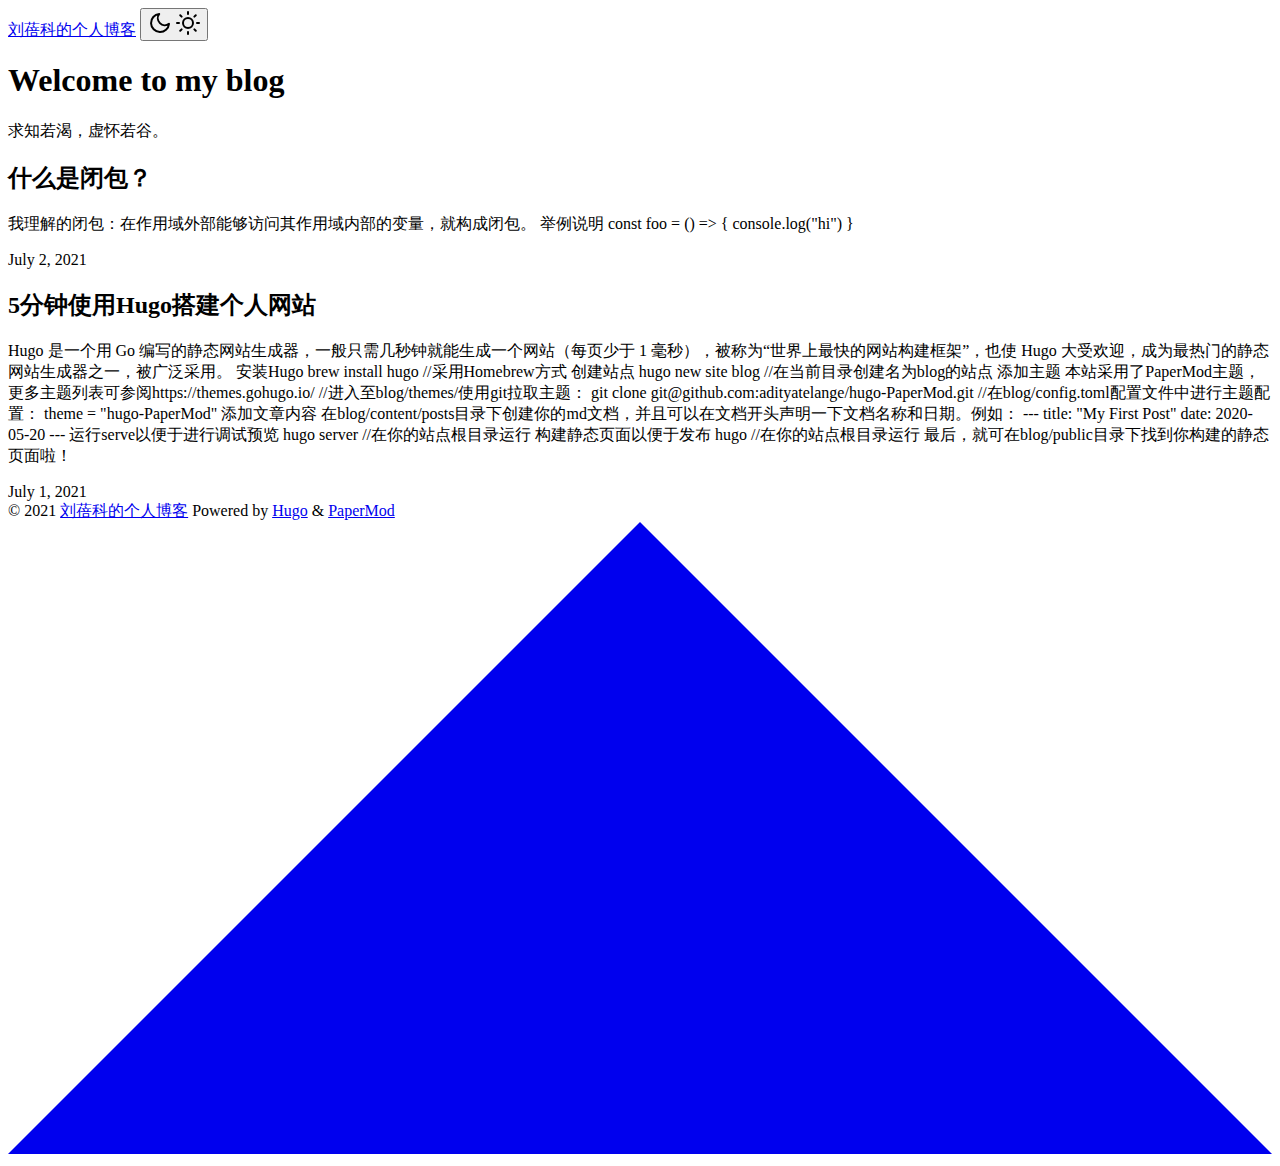
==== public/index.html @ 793da3c8 "优化了主题样式" ====
<!DOCTYPE html>
<html lang="en" dir="auto">

<head><meta charset="utf-8">
<meta http-equiv="X-UA-Compatible" content="IE=edge">
<meta name="viewport" content="width=device-width, initial-scale=1, shrink-to-fit=no">
<meta name="robots" content="index, follow">
<title>刘蓓科的个人博客</title>

<meta name="description" content="">
<meta name="author" content="">
<link rel="canonical" href="http://121.5.195.173/" />
<link crossorigin="anonymous" href="/assets/css/stylesheet.min.7fe3e4690ed84160eceedb380394e43861cdb2fbd72d5e98158e8aa9def7a2e9.css" integrity="sha256-f&#43;PkaQ7YQWDs7ts4A5TkOGHNsvvXLV6YFY6Kqd73ouk=" rel="preload stylesheet" as="style">
<link rel="icon" href="http://121.5.195.173/favicon.ico">
<link rel="icon" type="image/png" sizes="16x16" href="http://121.5.195.173/favicon-16x16.png">
<link rel="icon" type="image/png" sizes="32x32" href="http://121.5.195.173/favicon-32x32.png">
<link rel="apple-touch-icon" href="http://121.5.195.173/apple-touch-icon.png">
<link rel="mask-icon" href="http://121.5.195.173/safari-pinned-tab.svg">
<meta name="theme-color" content="#2e2e33">
<meta name="msapplication-TileColor" content="#2e2e33">
<meta name="generator" content="Hugo 0.85.0" />
<link rel="alternate" type="application/rss+xml" href="http://121.5.195.173/index.xml">
<meta property="og:title" content="刘蓓科的个人博客" />
<meta property="og:description" content="" />
<meta property="og:type" content="website" />
<meta property="og:url" content="http://121.5.195.173/" />

<meta name="twitter:card" content="summary"/>
<meta name="twitter:title" content="刘蓓科的个人博客"/>
<meta name="twitter:description" content=""/>

<script type="application/ld+json">
{
  "@context": "https://schema.org",
  "@type": "Organization",
  "name": "刘蓓科的个人博客",
  "url": "http://121.5.195.173/",
  "description": "",
  "thumbnailUrl": "http://121.5.195.173/favicon.ico",
  "sameAs": [
      
  ]
}
</script>
</head>

<body class="list" id="top">
<script>
    if (localStorage.getItem("pref-theme") === "dark") {
        document.body.classList.add('dark');
    } else if (localStorage.getItem("pref-theme") === "light") {
        document.body.classList.remove('dark')
    } else if (window.matchMedia('(prefers-color-scheme: dark)').matches) {
        document.body.classList.add('dark');
    }

</script>
<noscript>
    <style type="text/css">
        #theme-toggle,
        .top-link {
            display: none;
        }

    </style>
    <style>
        @media (prefers-color-scheme: dark) {
            :root {
                --theme: #1d1e20;
                --entry: #2e2e33;
                --primary: rgba(255, 255, 255, 0.84);
                --secondary: rgba(255, 255, 255, 0.56);
                --tertiary: rgba(255, 255, 255, 0.16);
                --content: rgba(255, 255, 255, 0.74);
                --hljs-bg: #2e2e33;
                --code-bg: #37383e;
                --border: #333;
            }

            .list {
                background: var(--theme);
            }

            .list:not(.dark)::-webkit-scrollbar-track {
                background: 0 0;
            }

            .list:not(.dark)::-webkit-scrollbar-thumb {
                border-color: var(--theme);
            }
        }

    </style>
</noscript>

<header class="header">
    <nav class="nav">
        <div class="logo">
            <a href="http://121.5.195.173/" accesskey="h" title="刘蓓科的个人博客 (Alt + H)">刘蓓科的个人博客</a>
            <span class="logo-switches">
                <button id="theme-toggle" accesskey="t" title="(Alt + T)">
                    <svg id="moon" xmlns="http://www.w3.org/2000/svg" width="24" height="24" viewBox="0 0 24 24"
                        fill="none" stroke="currentColor" stroke-width="2" stroke-linecap="round"
                        stroke-linejoin="round">
                        <path d="M21 12.79A9 9 0 1 1 11.21 3 7 7 0 0 0 21 12.79z"></path>
                    </svg>
                    <svg id="sun" xmlns="http://www.w3.org/2000/svg" width="24" height="24" viewBox="0 0 24 24"
                        fill="none" stroke="currentColor" stroke-width="2" stroke-linecap="round"
                        stroke-linejoin="round">
                        <circle cx="12" cy="12" r="5"></circle>
                        <line x1="12" y1="1" x2="12" y2="3"></line>
                        <line x1="12" y1="21" x2="12" y2="23"></line>
                        <line x1="4.22" y1="4.22" x2="5.64" y2="5.64"></line>
                        <line x1="18.36" y1="18.36" x2="19.78" y2="19.78"></line>
                        <line x1="1" y1="12" x2="3" y2="12"></line>
                        <line x1="21" y1="12" x2="23" y2="12"></line>
                        <line x1="4.22" y1="19.78" x2="5.64" y2="18.36"></line>
                        <line x1="18.36" y1="5.64" x2="19.78" y2="4.22"></line>
                    </svg>
                </button>
            </span>
        </div>
        <ul id="menu">
        </ul>
    </nav>
</header>
<main class="main"> 
<article class="first-entry home-info">
    <header class="entry-header">
        <h1>Welcome to my blog</h1>
    </header>
    <section class="entry-content">
        <p>求知若渴，虚怀若谷。</p>
    </section>
    <footer class="entry-footer">
        <div class="social-icons">
</div>

    </footer>
</article>

<article class="post-entry"> 
  <header class="entry-header">
    <h2>什么是闭包？
    </h2>
  </header>
  <section class="entry-content">
    <p>我理解的闭包：在作用域外部能够访问其作用域内部的变量，就构成闭包。
 举例说明 const foo = () =&gt; { console.log(&#34;hi&#34;) }   </p>
  </section>
  <footer class="entry-footer">July 2, 2021</footer>
  <a class="entry-link" aria-label="post link to 什么是闭包？" href="http://121.5.195.173/posts/21070702/"></a>
</article>

<article class="post-entry"> 
  <header class="entry-header">
    <h2>5分钟使用Hugo搭建个人网站
    </h2>
  </header>
  <section class="entry-content">
    <p>Hugo 是一个用 Go 编写的静态网站生成器，一般只需几秒钟就能生成一个网站（每页少于 1 毫秒），被称为“世界上最快的网站构建框架”，也使 Hugo 大受欢迎，成为最热门的静态网站生成器之一，被广泛采用。
 安装Hugo  brew install hugo //采用Homebrew方式 创建站点  hugo new site blog //在当前目录创建名为blog的站点 添加主题
本站采用了PaperMod主题，更多主题列表可参阅https://themes.gohugo.io/  //进入至blog/themes/使用git拉取主题： git clone git@github.com:adityatelange/hugo-PaperMod.git //在blog/config.toml配置文件中进行主题配置： theme = &#34;hugo-PaperMod&#34; 添加文章内容
在blog/content/posts目录下创建你的md文档，并且可以在文档开头声明一下文档名称和日期。例如：  --- title: &#34;My First Post&#34; date: 2020-05-20 --- 运行serve以便于进行调试预览  hugo server //在你的站点根目录运行 构建静态页面以便于发布  hugo //在你的站点根目录运行 最后，就可在blog/public目录下找到你构建的静态页面啦！</p>
  </section>
  <footer class="entry-footer">July 1, 2021</footer>
  <a class="entry-link" aria-label="post link to 5分钟使用Hugo搭建个人网站" href="http://121.5.195.173/posts/21070701/"></a>
</article>
    </main>
    
<footer class="footer">
    <span>&copy; 2021 <a href="http://121.5.195.173/">刘蓓科的个人博客</a></span>
    <span>
        Powered by
        <a href="https://gohugo.io/" rel="noopener noreferrer" target="_blank">Hugo</a> &
        <a href="https://git.io/hugopapermod" rel="noopener" target="_blank">PaperMod</a>
    </span>
</footer>
<a href="#top" aria-label="go to top" title="Go to Top (Alt + G)" class="top-link" id="top-link" accesskey="g">
    <svg xmlns="http://www.w3.org/2000/svg" viewBox="0 0 12 6" fill="currentColor">
        <path d="M12 6H0l6-6z" />
    </svg>
</a>

<script>
    let menu = document.getElementById('menu')
    menu.scrollLeft = localStorage.getItem("menu-scroll-position");
    menu.onscroll = function () {
        localStorage.setItem("menu-scroll-position", menu.scrollLeft);
    }

    document.querySelectorAll('a[href^="#"]').forEach(anchor => {
        anchor.addEventListener("click", function (e) {
            e.preventDefault();
            var id = this.getAttribute("href").substr(1);
            if (!window.matchMedia('(prefers-reduced-motion: reduce)').matches) {
                document.querySelector(`[id='${decodeURIComponent(id)}']`).scrollIntoView({
                    behavior: "smooth"
                });
            } else {
                document.querySelector(`[id='${decodeURIComponent(id)}']`).scrollIntoView();
            }
            if (id === "top") {
                history.replaceState(null, null, " ");
            } else {
                history.pushState(null, null, `#${id}`);
            }
        });
    });

</script>
<script>
    var mybutton = document.getElementById("top-link");
    window.onscroll = function () {
        if (document.body.scrollTop > 800 || document.documentElement.scrollTop > 800) {
            mybutton.style.visibility = "visible";
            mybutton.style.opacity = "1";
        } else {
            mybutton.style.visibility = "hidden";
            mybutton.style.opacity = "0";
        }
    };

</script>
<script>
    document.getElementById("theme-toggle").addEventListener("click", () => {
        if (document.body.className.includes("dark")) {
            document.body.classList.remove('dark');
            localStorage.setItem("pref-theme", 'light');
        } else {
            document.body.classList.add('dark');
            localStorage.setItem("pref-theme", 'dark');
        }
    })

</script>
</body>

</html>
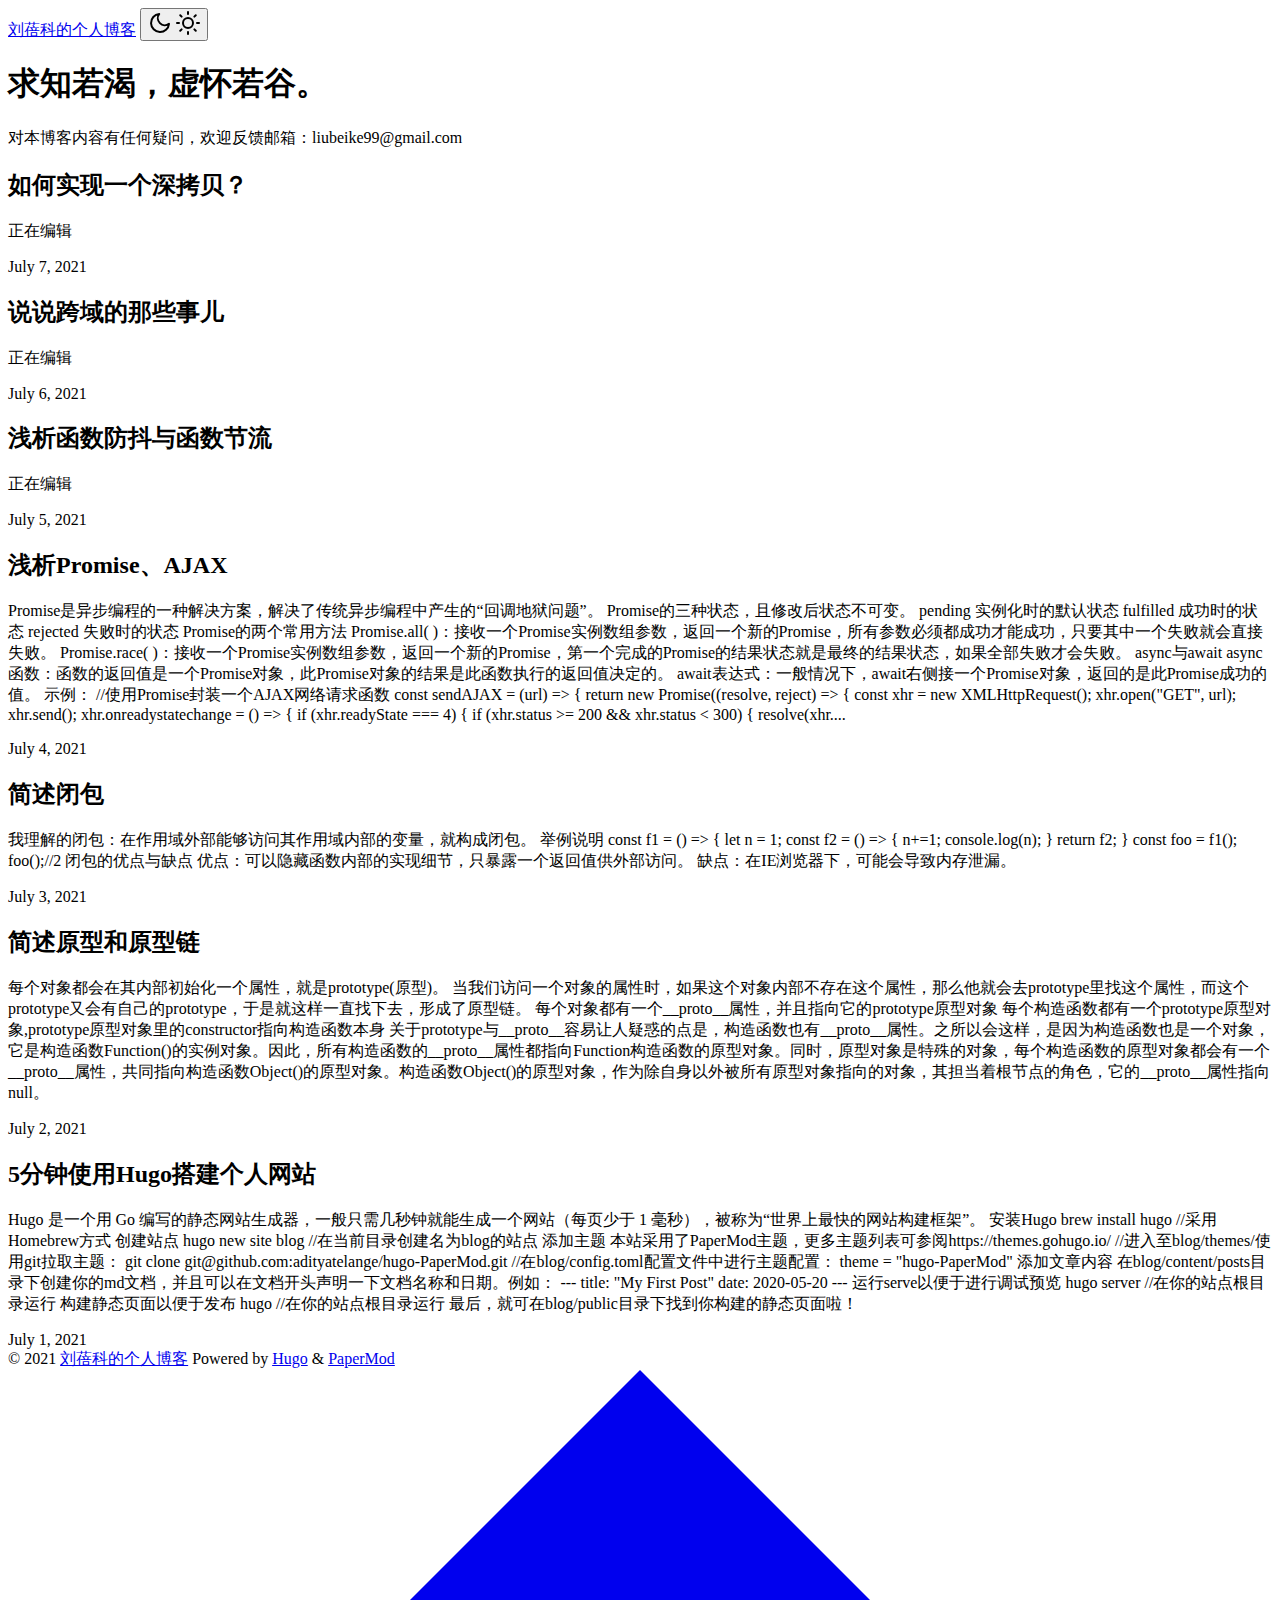
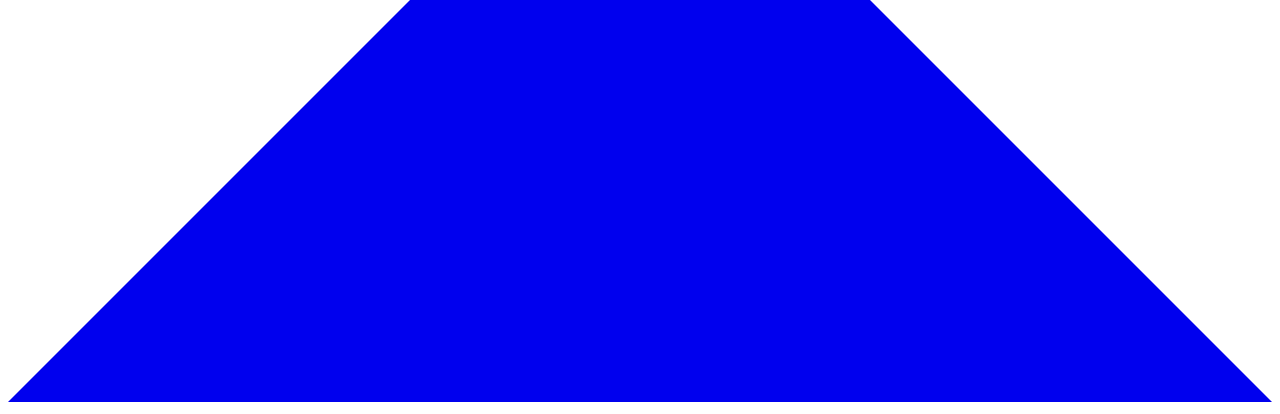
==== commit 79723952: "update" ====
--- a/public/index.html
+++ b/public/index.html
@@ -9,21 +9,21 @@
 
 <meta name="description" content="">
 <meta name="author" content="">
-<link rel="canonical" href="http://121.5.195.173/" />
-<link crossorigin="anonymous" href="/assets/css/stylesheet.min.7fe3e4690ed84160eceedb380394e43861cdb2fbd72d5e98158e8aa9def7a2e9.css" integrity="sha256-f&#43;PkaQ7YQWDs7ts4A5TkOGHNsvvXLV6YFY6Kqd73ouk=" rel="preload stylesheet" as="style">
-<link rel="icon" href="http://121.5.195.173/favicon.ico">
-<link rel="icon" type="image/png" sizes="16x16" href="http://121.5.195.173/favicon-16x16.png">
-<link rel="icon" type="image/png" sizes="32x32" href="http://121.5.195.173/favicon-32x32.png">
-<link rel="apple-touch-icon" href="http://121.5.195.173/apple-touch-icon.png">
-<link rel="mask-icon" href="http://121.5.195.173/safari-pinned-tab.svg">
+<link rel="canonical" href="http://liubeike.com/" />
+<link crossorigin="anonymous" href="/assets/css/stylesheet.min.671c9ff9f8b47b3d4146a86f7669e76e7c475fb47e0deb6c55bb01d63553b118.css" integrity="sha256-Zxyf&#43;fi0ez1BRqhvdmnnbnxHX7R&#43;DetsVbsB1jVTsRg=" rel="preload stylesheet" as="style">
+<link rel="icon" href="http://liubeike.com/favicon.ico">
+<link rel="icon" type="image/png" sizes="16x16" href="http://liubeike.com/favicon-16x16.png">
+<link rel="icon" type="image/png" sizes="32x32" href="http://liubeike.com/favicon-32x32.png">
+<link rel="apple-touch-icon" href="http://liubeike.com/apple-touch-icon.png">
+<link rel="mask-icon" href="http://liubeike.com/safari-pinned-tab.svg">
 <meta name="theme-color" content="#2e2e33">
 <meta name="msapplication-TileColor" content="#2e2e33">
 <meta name="generator" content="Hugo 0.85.0" />
-<link rel="alternate" type="application/rss+xml" href="http://121.5.195.173/index.xml">
+<link rel="alternate" type="application/rss+xml" href="http://liubeike.com/index.xml">
 <meta property="og:title" content="刘蓓科的个人博客" />
 <meta property="og:description" content="" />
 <meta property="og:type" content="website" />
-<meta property="og:url" content="http://121.5.195.173/" />
+<meta property="og:url" content="http://liubeike.com/" />
 
 <meta name="twitter:card" content="summary"/>
 <meta name="twitter:title" content="刘蓓科的个人博客"/>
@@ -34,9 +34,9 @@
   "@context": "https://schema.org",
   "@type": "Organization",
   "name": "刘蓓科的个人博客",
-  "url": "http://121.5.195.173/",
+  "url": "http://liubeike.com/",
   "description": "",
-  "thumbnailUrl": "http://121.5.195.173/favicon.ico",
+  "thumbnailUrl": "http://liubeike.com/favicon.ico",
   "sameAs": [
       
   ]
@@ -96,7 +96,7 @@
 <header class="header">
     <nav class="nav">
         <div class="logo">
-            <a href="http://121.5.195.173/" accesskey="h" title="刘蓓科的个人博客 (Alt + H)">刘蓓科的个人博客</a>
+            <a href="http://liubeike.com/" accesskey="h" title="刘蓓科的个人博客 (Alt + H)">刘蓓科的个人博客</a>
             <span class="logo-switches">
                 <button id="theme-toggle" accesskey="t" title="(Alt + T)">
                     <svg id="moon" xmlns="http://www.w3.org/2000/svg" width="24" height="24" viewBox="0 0 24 24"
@@ -127,10 +127,10 @@
 <main class="main"> 
 <article class="first-entry home-info">
     <header class="entry-header">
-        <h1>Welcome to my blog</h1>
+        <h1>求知若渴，虚怀若谷。</h1>
     </header>
     <section class="entry-content">
-        <p>求知若渴，虚怀若谷。</p>
+        <p>对本博客内容有任何疑问，欢迎反馈邮箱：liubeike99@gmail.com</p>
     </section>
     <footer class="entry-footer">
         <div class="social-icons">
@@ -141,15 +141,79 @@
 
 <article class="post-entry"> 
   <header class="entry-header">
-    <h2>什么是闭包？
-    </h2>
-  </header>
-  <section class="entry-content">
-    <p>我理解的闭包：在作用域外部能够访问其作用域内部的变量，就构成闭包。
- 举例说明 const foo = () =&gt; { console.log(&#34;hi&#34;) }   </p>
+    <h2>如何实现一个深拷贝？
+    </h2>
+  </header>
+  <section class="entry-content">
+    <p>正在编辑</p>
+  </section>
+  <footer class="entry-footer">July 7, 2021</footer>
+  <a class="entry-link" aria-label="post link to 如何实现一个深拷贝？" href="http://liubeike.com/posts/210707/"></a>
+</article>
+
+<article class="post-entry"> 
+  <header class="entry-header">
+    <h2>说说跨域的那些事儿
+    </h2>
+  </header>
+  <section class="entry-content">
+    <p>正在编辑</p>
+  </section>
+  <footer class="entry-footer">July 6, 2021</footer>
+  <a class="entry-link" aria-label="post link to 说说跨域的那些事儿" href="http://liubeike.com/posts/210706/"></a>
+</article>
+
+<article class="post-entry"> 
+  <header class="entry-header">
+    <h2>浅析函数防抖与函数节流
+    </h2>
+  </header>
+  <section class="entry-content">
+    <p>正在编辑</p>
+  </section>
+  <footer class="entry-footer">July 5, 2021</footer>
+  <a class="entry-link" aria-label="post link to 浅析函数防抖与函数节流" href="http://liubeike.com/posts/210705/"></a>
+</article>
+
+<article class="post-entry"> 
+  <header class="entry-header">
+    <h2>浅析Promise、AJAX
+    </h2>
+  </header>
+  <section class="entry-content">
+    <p>Promise是异步编程的一种解决方案，解决了传统异步编程中产生的“回调地狱问题”。   Promise的三种状态，且修改后状态不可变。
+ pending 实例化时的默认状态 fulfilled 成功时的状态 rejected 失败时的状态    Promise的两个常用方法
+ Promise.all( )：接收一个Promise实例数组参数，返回一个新的Promise，所有参数必须都成功才能成功，只要其中一个失败就会直接失败。 Promise.race( )：接收一个Promise实例数组参数，返回一个新的Promise，第一个完成的Promise的结果状态就是最终的结果状态，如果全部失败才会失败。    async与await
+ async函数：函数的返回值是一个Promise对象，此Promise对象的结果是此函数执行的返回值决定的。 await表达式：一般情况下，await右侧接一个Promise对象，返回的是此Promise成功的值。    示例：
+//使用Promise封装一个AJAX网络请求函数  const sendAJAX = (url) =&gt; { return new Promise((resolve, reject) =&gt; { const xhr = new XMLHttpRequest(); xhr.open(&#34;GET&#34;, url); xhr.send(); xhr.onreadystatechange = () =&gt; { if (xhr.readyState === 4) { if (xhr.status &gt;= 200 &amp;&amp; xhr.status &lt; 300) { resolve(xhr....</p>
+  </section>
+  <footer class="entry-footer">July 4, 2021</footer>
+  <a class="entry-link" aria-label="post link to 浅析Promise、AJAX" href="http://liubeike.com/posts/210704/"></a>
+</article>
+
+<article class="post-entry"> 
+  <header class="entry-header">
+    <h2>简述闭包
+    </h2>
+  </header>
+  <section class="entry-content">
+    <p>我理解的闭包：在作用域外部能够访问其作用域内部的变量，就构成闭包。  举例说明 const f1 = () =&gt; { let n = 1; const f2 = () =&gt; { n&#43;=1; console.log(n); } return f2; } const foo = f1(); foo();//2  闭包的优点与缺点  优点：可以隐藏函数内部的实现细节，只暴露一个返回值供外部访问。 缺点：在IE浏览器下，可能会导致内存泄漏。    </p>
+  </section>
+  <footer class="entry-footer">July 3, 2021</footer>
+  <a class="entry-link" aria-label="post link to 简述闭包" href="http://liubeike.com/posts/210703/"></a>
+</article>
+
+<article class="post-entry"> 
+  <header class="entry-header">
+    <h2>简述原型和原型链
+    </h2>
+  </header>
+  <section class="entry-content">
+    <p>每个对象都会在其内部初始化一个属性，就是prototype(原型)。 当我们访问一个对象的属性时，如果这个对象内部不存在这个属性，那么他就会去prototype里找这个属性，而这个prototype又会有自己的prototype，于是就这样一直找下去，形成了原型链。  每个对象都有一个__proto__属性，并且指向它的prototype原型对象 每个构造函数都有一个prototype原型对象,prototype原型对象里的constructor指向构造函数本身   关于prototype与__proto__容易让人疑惑的点是，构造函数也有__proto__属性。之所以会这样，是因为构造函数也是一个对象，它是构造函数Function()的实例对象。因此，所有构造函数的__proto__属性都指向Function构造函数的原型对象。同时，原型对象是特殊的对象，每个构造函数的原型对象都会有一个__proto__属性，共同指向构造函数Object()的原型对象。构造函数Object()的原型对象，作为除自身以外被所有原型对象指向的对象，其担当着根节点的角色，它的__proto__属性指向null。
+ </p>
   </section>
   <footer class="entry-footer">July 2, 2021</footer>
-  <a class="entry-link" aria-label="post link to 什么是闭包？" href="http://121.5.195.173/posts/21070702/"></a>
+  <a class="entry-link" aria-label="post link to 简述原型和原型链" href="http://liubeike.com/posts/210702/"></a>
 </article>
 
 <article class="post-entry"> 
@@ -158,18 +222,17 @@
     </h2>
   </header>
   <section class="entry-content">
-    <p>Hugo 是一个用 Go 编写的静态网站生成器，一般只需几秒钟就能生成一个网站（每页少于 1 毫秒），被称为“世界上最快的网站构建框架”，也使 Hugo 大受欢迎，成为最热门的静态网站生成器之一，被广泛采用。
- 安装Hugo  brew install hugo //采用Homebrew方式 创建站点  hugo new site blog //在当前目录创建名为blog的站点 添加主题
+    <p>Hugo 是一个用 Go 编写的静态网站生成器，一般只需几秒钟就能生成一个网站（每页少于 1 毫秒），被称为“世界上最快的网站构建框架”。  安装Hugo  brew install hugo //采用Homebrew方式 创建站点  hugo new site blog //在当前目录创建名为blog的站点 添加主题
 本站采用了PaperMod主题，更多主题列表可参阅https://themes.gohugo.io/  //进入至blog/themes/使用git拉取主题： git clone git@github.com:adityatelange/hugo-PaperMod.git //在blog/config.toml配置文件中进行主题配置： theme = &#34;hugo-PaperMod&#34; 添加文章内容
 在blog/content/posts目录下创建你的md文档，并且可以在文档开头声明一下文档名称和日期。例如：  --- title: &#34;My First Post&#34; date: 2020-05-20 --- 运行serve以便于进行调试预览  hugo server //在你的站点根目录运行 构建静态页面以便于发布  hugo //在你的站点根目录运行 最后，就可在blog/public目录下找到你构建的静态页面啦！</p>
   </section>
   <footer class="entry-footer">July 1, 2021</footer>
-  <a class="entry-link" aria-label="post link to 5分钟使用Hugo搭建个人网站" href="http://121.5.195.173/posts/21070701/"></a>
+  <a class="entry-link" aria-label="post link to 5分钟使用Hugo搭建个人网站" href="http://liubeike.com/posts/210701/"></a>
 </article>
     </main>
     
 <footer class="footer">
-    <span>&copy; 2021 <a href="http://121.5.195.173/">刘蓓科的个人博客</a></span>
+    <span>&copy; 2021 <a href="http://liubeike.com/">刘蓓科的个人博客</a></span>
     <span>
         Powered by
         <a href="https://gohugo.io/" rel="noopener noreferrer" target="_blank">Hugo</a> &
